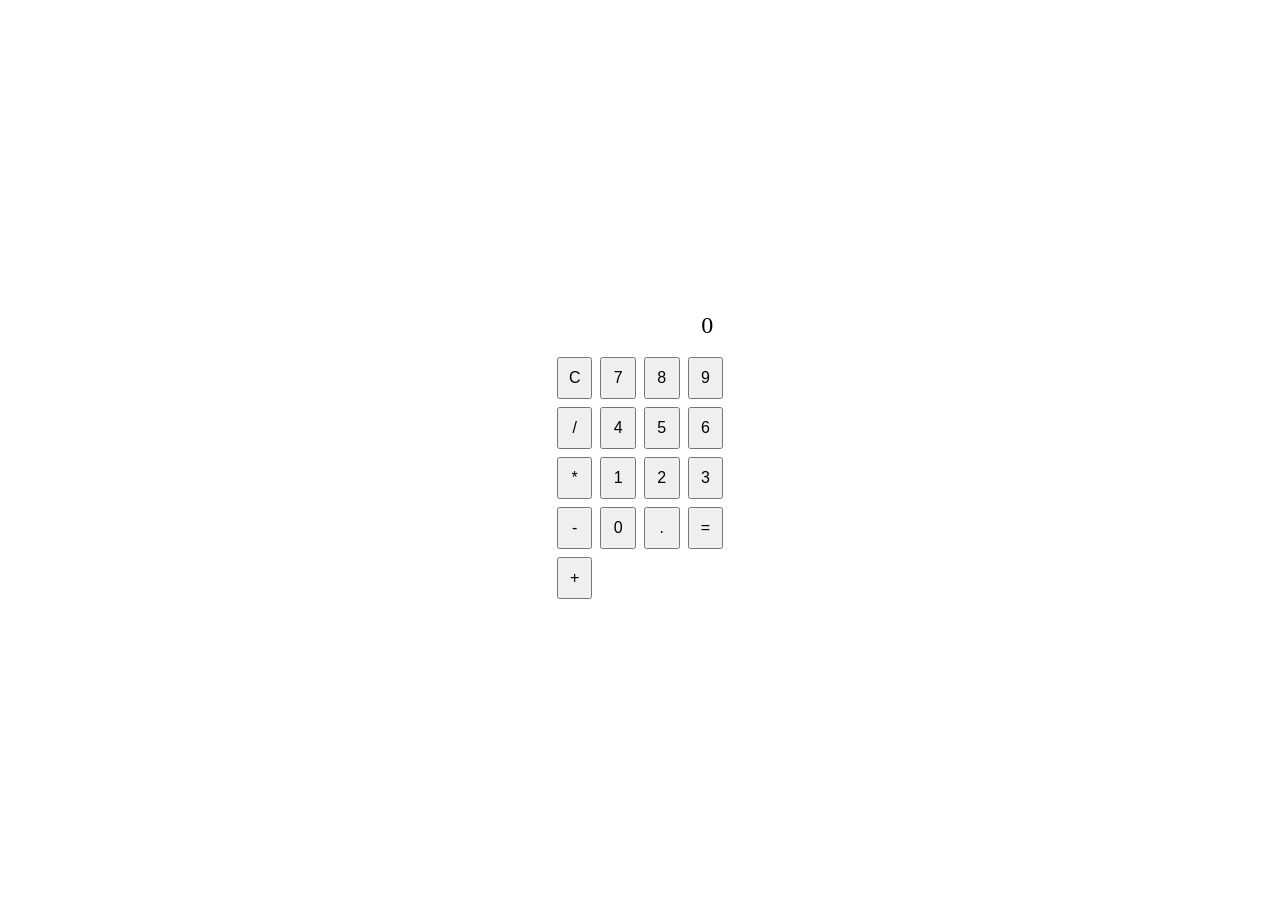
==== Calculator/cal.html @ 8e02fb0b "Add files via upload" ====
<!DOCTYPE html>
<html lang="en">
<head>
    <meta charset="UTF-8">
    <meta name="viewport" content="width=device-width, initial-scale=1.0">
    <link rel="stylesheet" href="cal.css">
    <title>Basic Calculator</title>
</head>
<body>
    <div class="calculator">
        <div class="display" id="display">0</div>
        <button class="operator" onclick="clearDisplay()">C</button>
        <button onclick="appendNumber('7')">7</button>
        <button onclick="appendNumber('8')">8</button>
        <button onclick="appendNumber('9')">9</button>
        <button class="operator" onclick="setOperation('/')">/</button>
        <button onclick="appendNumber('4')">4</button>
        <button onclick="appendNumber('5')">5</button>
        <button onclick="appendNumber('6')">6</button>
        <button class="operator" onclick="setOperation('*')">*</button>
        <button onclick="appendNumber('1')">1</button>
        <button onclick="appendNumber('2')">2</button>
        <button onclick="appendNumber('3')">3</button>
        <button class="operator" onclick="setOperation('-')">-</button>
        <button onclick="appendNumber('0')">0</button>
        <button onclick="appendDecimal()">.</button>
        <button class="operator" onclick="calculate()">=</button>
        <button class="operator" onclick="setOperation('+')">+</button>
    </div>

    <script src="cal.js"></script>
</body>
</html>
---- Calculator/cal.css ----
body {
    display: flex;
    justify-content: center;
    align-items: center;
    height: 100vh;
    margin: 0;
}

.calculator {
    display: grid;
    grid-template-columns: repeat(4, 1fr);
    grid-gap: 8px;
    max-width: 300px;
    margin: auto;
}

.display {
    grid-column: span 4;
    text-align: right;
    padding: 10px;
    font-size: 1.5em;
}

button {
    padding: 10px;
    font-size: 1em;
}
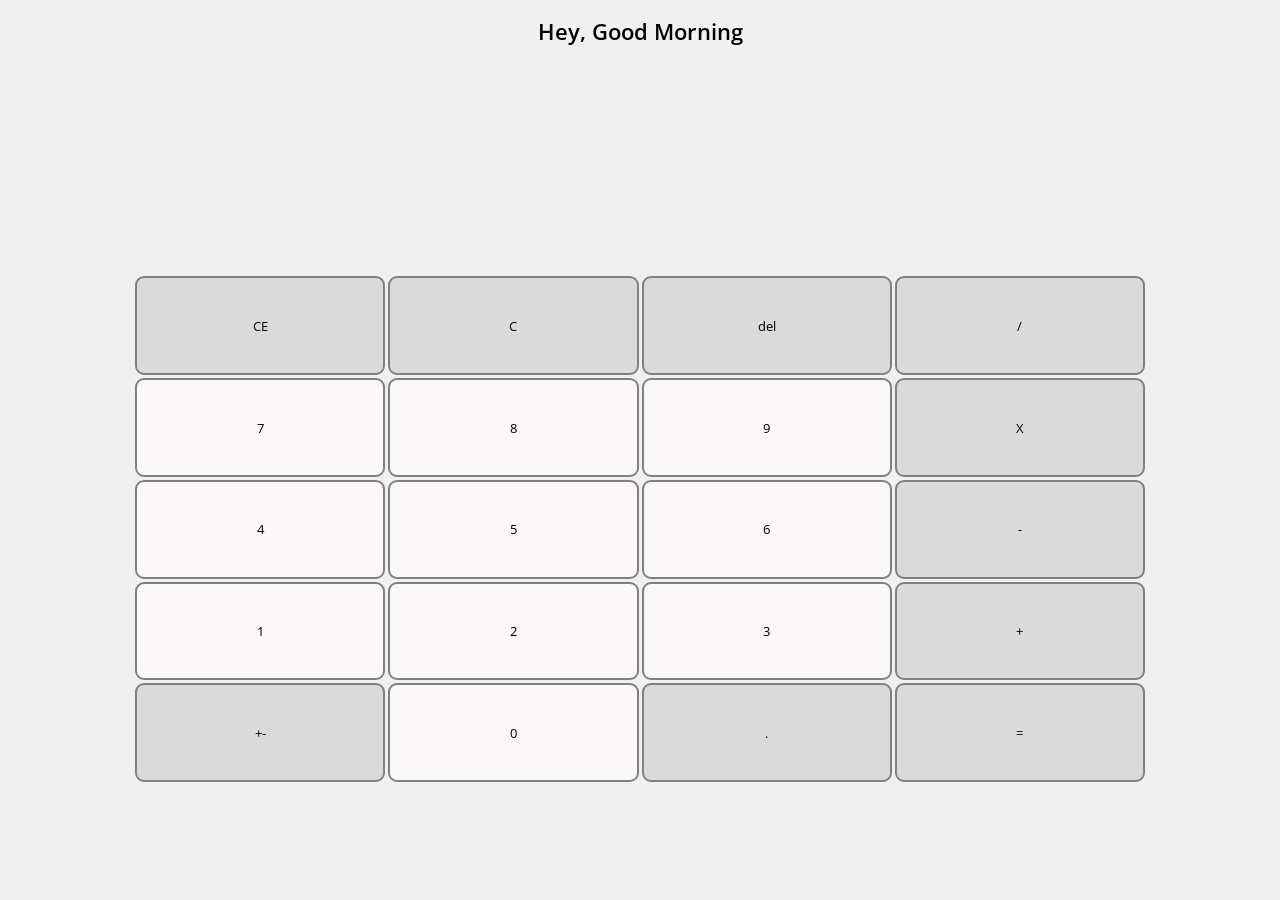
==== commit 4e2c2582: "Add files via upload" ====
--- a/Calculator/cal.html
+++ b/Calculator/cal.html
@@ -1,33 +1,43 @@
-<!DOCTYPE html>
-<html lang="en">
-<head>
-    <meta charset="UTF-8">
-    <meta name="viewport" content="width=device-width, initial-scale=1.0">
-    <link rel="stylesheet" href="cal.css">
-    <title>Basic Calculator</title>
-</head>
-<body>
-    <div class="calculator">
-        <div class="display" id="display">0</div>
-        <button class="operator" onclick="clearDisplay()">C</button>
-        <button onclick="appendNumber('7')">7</button>
-        <button onclick="appendNumber('8')">8</button>
-        <button onclick="appendNumber('9')">9</button>
-        <button class="operator" onclick="setOperation('/')">/</button>
-        <button onclick="appendNumber('4')">4</button>
-        <button onclick="appendNumber('5')">5</button>
-        <button onclick="appendNumber('6')">6</button>
-        <button class="operator" onclick="setOperation('*')">*</button>
-        <button onclick="appendNumber('1')">1</button>
-        <button onclick="appendNumber('2')">2</button>
-        <button onclick="appendNumber('3')">3</button>
-        <button class="operator" onclick="setOperation('-')">-</button>
-        <button onclick="appendNumber('0')">0</button>
-        <button onclick="appendDecimal()">.</button>
-        <button class="operator" onclick="calculate()">=</button>
-        <button class="operator" onclick="setOperation('+')">+</button>
-    </div>
-
-    <script src="cal.js"></script>
-</body>
-</html>
+<!DOCTYPE html>
+<html lang="en">
+  <head>
+    <meta charset="UTF-8" />
+    <meta name="viewport" content="width=device-width, initial-scale=1.0" />
+    <meta http-equiv="X-UA-Compatible" content="ie=edge" />
+    <title>Calculator App</title>
+    <link rel="stylesheet" href="cal.css">
+    <script src="cal.js" defer></script>
+  </head>
+  <body>
+      <section id="results">
+        <p class="greeting"></p>
+        <input type="text" class="live-input-display">
+        <input type="text" class="answer-display">
+
+      </section>
+      <section id="inputs">
+        <div class="inputs-div">
+            <button id="clear-input-btn" class="operator-btn" value="CE">CE</button>
+            <button id="reset-calc-btn" class="operator-btn" value="C">C</button>
+            <button id="delete-btn" class="operator-btn" value="delete">del</button>
+            <button id="divide-btn" class="operator-btn" value="/">/</button>
+            <button id="btn-7" class="number-btn" value="7">7</button>
+            <button id="btn-8" class="number-btn" value="8">8</button>
+            <button id="btn-9" class="number-btn" value="9">9</button>
+            <button id="multiply-btn" class="operator-btn" value="X">X</button>
+            <button id="btn-4" class="number-btn" value="4">4</button>
+            <button id="btn-5" class="number-btn" value="5">5</button>
+            <button id="btn-6" class="number-btn" value="6">6</button>
+            <button id="subtract-btn" class="operator-btn" value="-">-</button>
+            <button id="btn-1" class="number-btn" value="1">1</button>
+            <button id="btn-2" class="number-btn" value="2">2</button>
+            <button id="btn-3" class="number-btn" value="3">3</button>
+            <button id="add-btn" class="operator-btn" value="+">+</button>
+            <button id="negation-btn" class="operator-btn" value="+-">+-</button>
+            <button id="btn-0" class="number-btn" value="0">0</button>
+            <button id="decimal-btn" class="operator-btn" value=".">.</button>
+            <button id="equals-btn" class="operator-btn" value="=">=</button>
+        </div>
+      </section>
+  </body>
+</html>
--- a/Calculator/cal.css
+++ b/Calculator/cal.css
@@ -1,27 +1,176 @@
-body {
-    display: flex;
-    justify-content: center;
-    align-items: center;
-    height: 100vh;
-    margin: 0;
-}
-
-.calculator {
-    display: grid;
-    grid-template-columns: repeat(4, 1fr);
-    grid-gap: 8px;
-    max-width: 300px;
-    margin: auto;
-}
-
-.display {
-    grid-column: span 4;
-    text-align: right;
-    padding: 10px;
-    font-size: 1.5em;
-}
-
-button {
-    padding: 10px;
-    font-size: 1em;
-}
+@import url("https://fonts.googleapis.com/css2?family=Open+Sans:wght@300;400;600;700&display=swap");
+
+* {
+  box-sizing: border-box;
+  font-family: "Open Sans", sans-serif;
+}
+
+html {
+  padding: 1rem 1rem;
+  height: 100%;
+}
+
+body {
+  margin: 0;
+  height: 100%;
+  background: rgb(240, 240, 240);
+  min-width: 290px;
+}
+
+button:focus {
+  outline: none;
+}
+
+header {
+  display: flex;
+  align-items: center;
+  justify-content: space-between;
+  height: 5%;
+}
+
+header div {
+  display: flex;
+  align-items: center;
+}
+
+header div h1,
+#results .greeting {
+  margin: 0;
+  margin-left: 1.2rem;
+  font-size: 1.4rem;
+  font-weight: 600;
+}
+
+#results .greeting {
+  margin: 0;
+  height: 20%;
+  text-align: center;
+}
+
+.side-nav {
+  width: 1.3rem;
+  height: 1rem;
+  display: flex;
+  flex-direction: column;
+  justify-content: space-between;
+  padding: 0;
+  border: none;
+  background: none;
+}
+
+.side-nav hr {
+  margin: 0;
+  border-style: solid;
+  border-width: 0.5px;
+  width: 100%;
+}
+
+.history-log {
+  width: 1.3rem;
+  padding: 0;
+  border: none;
+  background: none;
+}
+
+.history-log img {
+  width: 100%;
+}
+
+#results {
+  height: 30%;
+}
+
+.live-input-display {
+  height: 20%;
+  margin: 0;
+  font: inherit;
+}
+
+.answer-display {
+  height: 60%;
+  font-size: 3rem;
+  font-weight: 600;
+}
+
+.live-input-display,
+.answer-display {
+  text-align: right;
+  caret-color: transparent;
+  width: 100%;
+  background-color: transparent;
+  border: none;
+}
+
+#inputs {
+  height: 70%;
+}
+
+.inputs-div {
+  display: grid;
+  height: 100%;
+  grid-template-columns: 1fr 1fr 1fr 1fr;
+  grid-template-rows: 1fr 1fr 1fr 1fr 1fr 1fr;
+  grid-gap: 3px;
+}
+
+.inputs-div button {
+  border: 2px solid grey;
+  border-radius: 9px; 
+}
+
+.operator-btn {
+  background-color: rgb(218, 218, 218);
+}
+
+.number-btn {
+  background-color: rgb(251, 247, 246);
+}
+
+button:hover {
+  background-color: rgb(240, 240, 240);
+  border-color: rgb(218, 218, 218);
+  border-width: 1.5px;
+  border-style: solid;
+  border-radius: 9px; 
+  border: 2px solid black;
+}
+
+button:active {
+  background-color: rgb(201, 199, 200);
+  border-color: rgb(186, 186, 186);
+  border-width: 1.5px; 
+  border-style: solid;
+  border-radius: 9px; 
+  border: 2px solid black;
+}
+
+#multiply-btn:hover,
+#divide-btn:hover,
+#add-btn:hover,
+#subtract-btn:hover,
+#equals-btn:hover {
+  background-color: rgb(0, 118, 214);
+  border-color: rgb(37, 104, 163);
+  border-width: 1.5px;
+  border-style: solid;
+}
+
+#multiply-btn:active,
+#divide-btn:active,
+#add-btn:active,
+#subtract-btn:active,
+#equals-btn:active {
+  background-color: rgb(176, 220, 255);
+  border-color: rgb(175, 202, 221);
+  border-width: 1.5px;
+  border-style: solid;
+}
+
+
+
+@media (min-width: 780px) {
+  body {
+    margin: 0 auto;
+    max-width: 1010px;
+  }
+}
